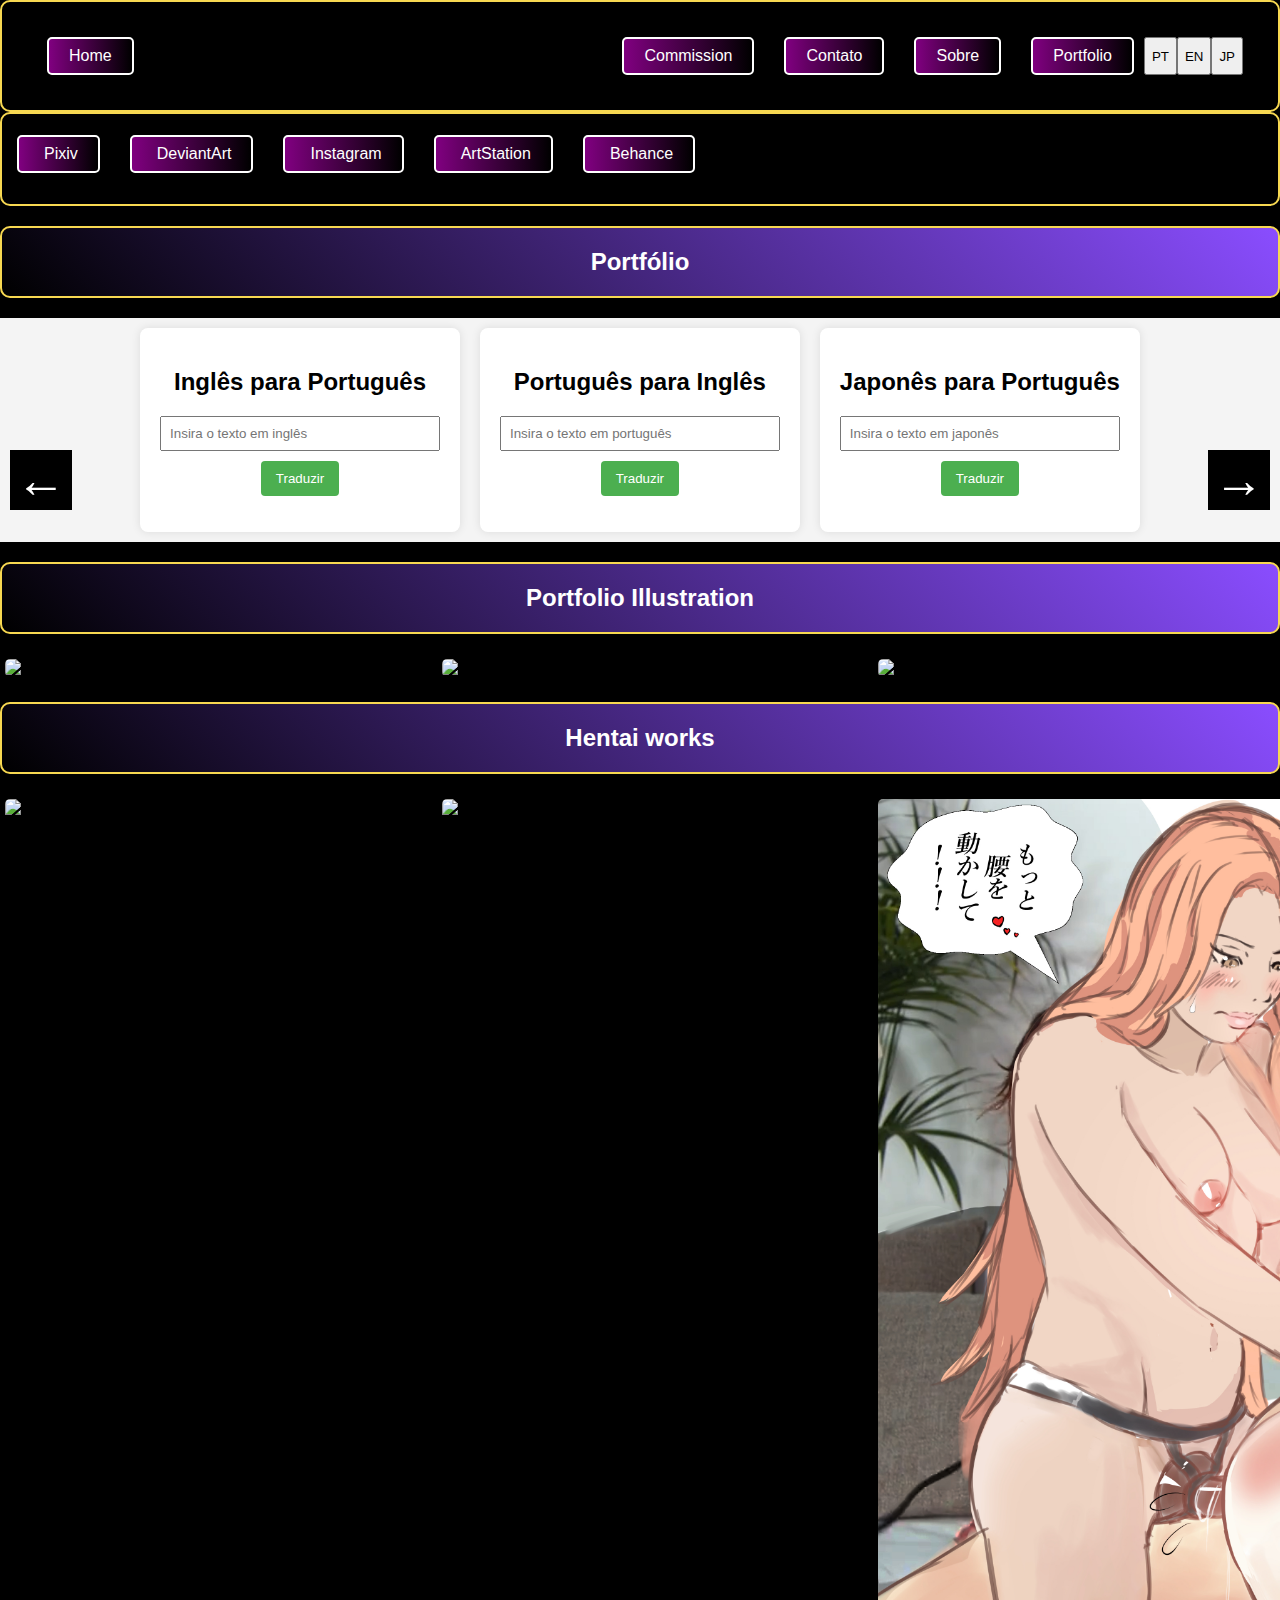
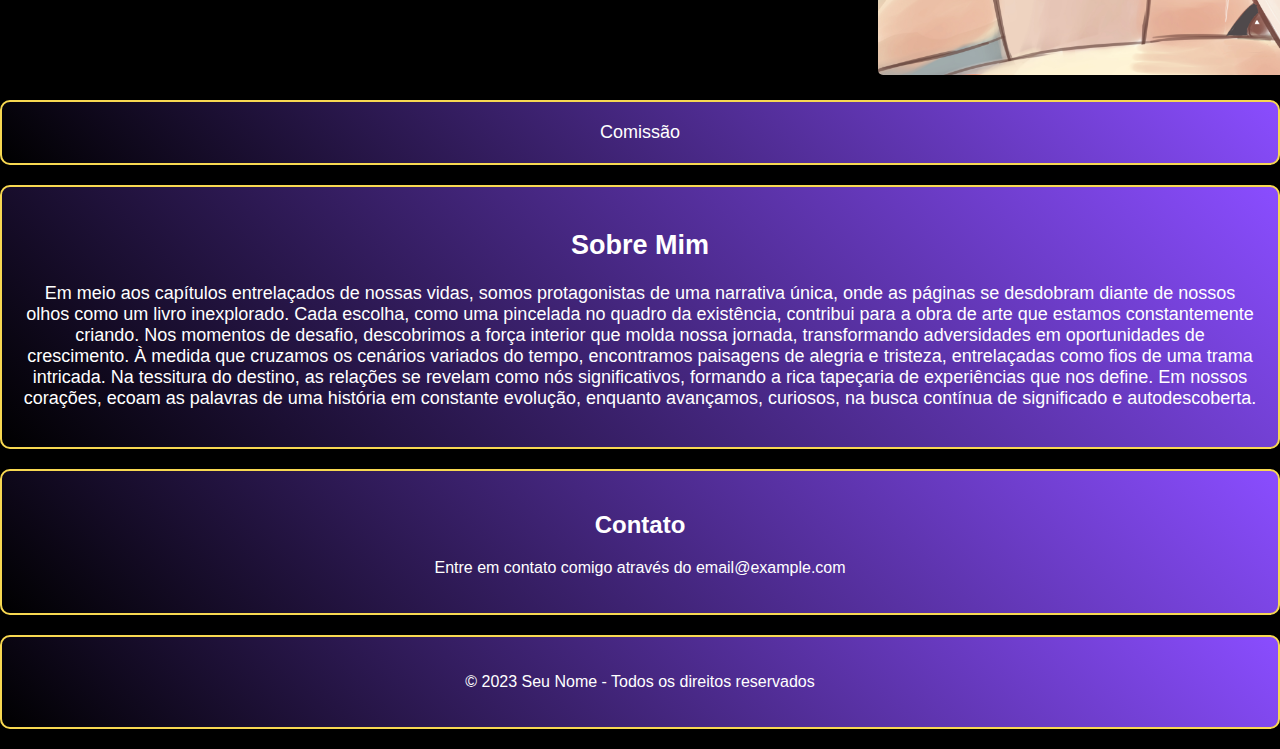
==== index.html @ ebbde237 "Update and rename codigo.html to index.html" ====
<!DOCTYPE html>
<html lang="en">

<head>
    <meta charset="UTF-8">
    <meta name="viewport" content="width=device-width, initial-scale=1.0">
    <link rel="stylesheet" type="text/css"
        href="https://cdnjs.cloudflare.com/ajax/libs/slick-carousel/1.8.1/slick.min.css" />
    <link rel="stylesheet" type="text/css"
        href="https://cdnjs.cloudflare.com/ajax/libs/slick-carousel/1.8.1/slick-theme.min.css" />
    <link rel="stylesheet" href="styles.css">
    <link rel="stylesheet" href="https://cdn.jsdelivr.net/npm/slick-carousel@1.8.1/slick/slick.css" />
    <link rel="stylesheet" href="https://cdn.jsdelivr.net/npm/slick-carousel@1.8.1/slick/slick-theme.css" />
    <link rel="stylesheet" href="https://fonts.googleapis.com/icon?family=Material+Icons" />


    <title>Seu Nome - Portfólio</title>
</head>

<body>

    <header>
        <div class="header-container">
            <div class="menu-toggle" id="mobile-menu">
                ☰
                <!-- Ícone de menu hamburguer -->
            </div>
            <div class="left-menu">
                <a href="#">Home</a>
            </div>
            <div class="right-menu">
                <a href="#commission">Commission</a>
                <a href="#contato">Contato</a>
                <a href="#sobre">Sobre</a>
                <a href="#porfolio">Portfolio</a>
                <button onclick="changeLanguage('pt')">PT</button>
                <button onclick="changeLanguage('en')">EN</button>
                <button onclick="changeLanguage('ja')">JP</button>
            </div>
        </div>

    </header>
    <!-- Adicione este código onde deseja que os botões de rede social apareçam, abaixo do header -->
    <!-- No seu arquivo HTML -->
    <!-- ... (outros elementos HTML) -->

    <!-- Novo Header para Redes Sociais com FontAwesome -->
    <header class="social-header">
        <ul class="social-icons">
            <li><a href="link_do_pixiv" target="_blank"><i class="fab fa-pixiv fa-sm"></i> Pixiv</a></li>
            <li><a href="link_do_deviantart" target="_blank"><i class="fab fa-deviantart fa-sm"></i> DeviantArt</a></li>
            <li><a href="link_do_instagram" target="_blank"><i class="fab fa-instagram fa-sm"></i> Instagram</a></li>
            <li><a href="link_do_artstation" target="_blank"><i class="fab fa-artstation fa-sm"></i> ArtStation</a></li>
            <li><a href="link_do_behance" target="_blank"><i class="fab fa-behance fa-sm"></i> Behance</a></li>
            <!-- Adicione mais redes sociais conforme necessário -->
        </ul>
    </header>
    <section>
        <h2 id="portfolio" class="portfolio">Translator</h2>
        <div class="transla">
            <div class="translator-container">
                <h2>Inglês para Português</h2>
                <input type="text" class="input-text" id="input-en-pt" placeholder="Insira o texto em inglês">
                <button class="translate-button" id="translate-en-pt" data-source-lang="en" data-target-lang="pt">Traduzir</button>
                <p id="output-en-pt"></p>
            </div>
        
            <div class="translator-container">
                <h2>Português para Inglês</h2>
                <input type="text" class="input-text" id="input-pt-en" placeholder="Insira o texto em português">
                <button class="translate-button" id="translate-pt-en" data-source-lang="pt" data-target-lang="en">Traduzir</button>
                <p id="output-pt-en"></p>
            </div>
        
            <div class="translator-container">
                <h2>Japonês para Português</h2>
                <input type="text" class="input-text" id="input-ja-pt" placeholder="Insira o texto em japonês">
                <button class="translate-button" id="translate-ja-pt" data-source-lang="ja" data-target-lang="pt">Traduzir</button>
                <p id="output-ja-pt"></p>
            </div>
        </div>
    </section>

    <section>
        <h2 id="portfolio" class="portfolio">Portfolio Illustration</h2>
        <!-- Aqui estão as suas imagens do portfólio -->
        <div class="image-container">
            <img src="imgs/hoshino aie.jpg" alt="Imagem 1">
            <img src="imgs/Mirko.jpg" alt="Imagem 2">
            <img src="imgs/Kugisaki Nobara chrismas.jpg" alt="Imagem 3">
            <img src="imgs/lady nagant cristmas.jpg" alt="Imagem 4">
            <img src="imgs/mei mei.jpg" alt="Imagem 5">
            <img src="imgs/frieren12.jpg" alt="Imagem 6">
            <img src="imgs/Nobara1.jpg" alt="Imagem 6">
            <!-- Adicione mais imagens conforme necessário -->
        </div>
        <button id="prevBtn">←</button> <!-- Botão para a imagem anterior -->
        <button id="nextBtn">→</button> <!-- Botão para a próxima imagem -->

    </section>

    <section>
        <h2 id="portfolio" class="portfolio">Hentai works</h2>
        <!-- Aqui estão as suas imagens do portfólio -->
        <div class="image-container">
            <img src="imgs/beidou x ninguang.jpg" alt="Imagem 1">
            <img src="imgs/kafka x himeko.jpg" alt="Imagem 2">
            <img src="imgs/Three some yuri.jpg" alt="Imagem 3">
            <img src="imgs/toma+18.jpg" alt="Imagem 4">

            <!-- Adicione mais imagens conforme necessário -->
        </div>
        <button id="prevBtn">←</button> <!-- Botão para a imagem anterior -->
        <button id="nextBtn">→</button> <!-- Botão para a próxima imagem -->

    </section>

    <section id="commission" class="commission">
        <h2>Commission</h2>
        <p>Lorem ipsum dolor sit amet, consectetur adipiscing elit. Sed do eiusmod tempor incididunt ut labore et dolore
            magna aliqua. Ut enim ad minim veniam, quis nostrud exercitation ullamco laboris nisi ut aliquip ex ea
            commodo consequat. Duis aute irure dolor in reprehenderit in voluptate velit esse cillum dolore eu fugiat
            nulla pariatur. Excepteur sint occaecat cupidatat non proident, sunt in culpa qui officia deserunt mollit
            anim id est laborum.</p>
    </section>
    <section id="sobre">
        <h2>Sobre Mim</h2>
        <p>Em meio aos capítulos entrelaçados de nossas vidas, somos protagonistas de uma narrativa única, onde as
            páginas se desdobram diante de nossos olhos como um livro inexplorado. Cada escolha, como uma pincelada no
            quadro da existência, contribui para a obra de arte que estamos constantemente criando. Nos momentos de
            desafio, descobrimos a força interior que molda nossa jornada, transformando adversidades em oportunidades
            de crescimento. À medida que cruzamos os cenários variados do tempo, encontramos paisagens de alegria e
            tristeza, entrelaçadas como fios de uma trama intricada. Na tessitura do destino, as relações se revelam
            como nós significativos, formando a rica tapeçaria de experiências que nos define. Em nossos corações, ecoam
            as palavras de uma história em constante evolução, enquanto avançamos, curiosos, na busca contínua de
            significado e autodescoberta.</p>
    </section>

    <section id="contato">
        <h2>Contato</h2>
        <p>Entre em contato comigo através do email@example.com</p>
    </section>

    <footer>
        <p>&copy; 2023 Seu Nome - Todos os direitos reservados</p>
    </footer>

    <script type="text/javascript" src="https://code.jquery.com/jquery-3.6.4.min.js"></script>
    <script type="text/javascript"
        src="https://cdnjs.cloudflare.com/ajax/libs/slick-carousel/1.8.1/slick.min.js"></script>
    <script src="https://code.jquery.com/jquery-3.6.4.min.js"></script>
    <script src="https://cdn.jsdelivr.net/npm/slick-carousel@1.8.1/slick/slick.min.js"></script>
    <script src="https://kit.fontawesome.com/suacodigodeincorporacao.js" crossorigin="anonymous"></script>
    <script src="language.js"></script>
    <script src="scripts.js"></script>
    <script>
        $(document).ready(function () {
            $('.image-container').slick({
                dots: true, // Adiciona pontos de navegação
                infinite: true, // Navegação infinita
                speed: 500, // Velocidade da transição
                slidesToShow: 3, // Número de slides a serem exibidos
                slidesToScroll: 1 // Número de slides a serem rolados
            });
        });
    </script>

</body>

</html>
---- styles.css ----
body {
    margin: 0;
    padding: 0;
    box-sizing: border-box;
    background-color: #000;
    font-family: 'Arial', sans-serif;
}

header {
    background-color: #000;
    /* Cor dourada para o background do header */
    padding: 5px;
    text-align: center;
    /* Centraliza o texto dentro do header */
    border: 2px solid rgb(247, 216, 81);
    border-radius: 10px;
    border-radius: 10px;
}

header a {
    color: #fff;
    /* Cor preta para os links dentro do header */
    margin: 0 10px;
    /* Adiciona um pequeno espaçamento entre os links */
    padding: 8px 20px;
    /* Adiciona preenchimento aos botões */
    text-decoration: none;
    display: inline-block;
    border-radius: 5px;
    /* Adiciona bordas arredondadas aos botões */
    background: linear-gradient(to right, #800080, #000);
    /* Gradiente metálico de roxo a dourado */
    border: 2px solid #fff;
}

.header-container {
    color: #fff;
    padding: 30px;
    display: flex;
    justify-content: space-between;
    align-items: center;
}


.left-menu a {
    color: #fff;
    text-decoration: none;
    margin-right: 20px;
}

.right-menu a {
    color: #fff;
    text-decoration: none;
    margin-left: 20px;
}

.slider {
    width: 95%;
    margin: 0 auto;
    overflow: hidden;
    /* Garante que a fita de filme não exiba imagens fora dela */
}

/* ... (seu código CSS existente) */


.slick-prev,
.slick-next {
    font-size: 24px;
    color: #fff;
    z-index: 1;
    position: absolute;
    top: 50%;
    transform: translateY(-50%);
    background-color: rgba(0, 0, 0, 0.5);
    padding: 10px;
    cursor: pointer;
}

.slick-prev {
    left: 10px;
}

.slick-next {
    right: 10px;
}

.slick-prev:hover,
.slick-next:hover {
    color: #8a4dff;
}

.commission,
#sobre {
    font-size: 18px;
    /* Altere o valor conforme necessário */
}

#sobre,
#contato,
footer,
.portfolio,
.commission {
    background: linear-gradient(45deg, #000, #8a4dff);
    /* Fundo roxo */
    border: 2px solid rgb(247, 216, 81);
    /* Borda preta */
    color: #fff;
    /* Cor do texto branco */
    text-align: center;
    padding: 20px;
    margin: 20px auto;
    /* Centralizar as seções e o rodapé */
    border-radius: 10px;

}

/* Adicionando estilos para o menu hamburguer */
.menu-toggle {
    font-size: 24px;
    cursor: pointer;
    display: none;
    /* Inicialmente escondido em dispositivos maiores */
}

.left-menu,
.right-menu {
    display: flex;
}

/* ... (seu código CSS existente) */

.transla {
    font-family: 'Arial', sans-serif;
    background-color: #f4f4f4;
    margin: 0;
    display: flex;
    justify-content: center;
    align-items: center;
}

.translator-container {
    max-width: 600px;
    background-color: #fff;
    padding: 20px;
    border-radius: 8px;
    box-shadow: 0 0 10px rgba(0, 0, 0, 0.1);
    text-align: center;
    margin: 10px;
}

.input-text {
    width: 100%;
    padding: 8px;
    margin-bottom: 10px;
    box-sizing: border-box;
}

.translate-button {
    background-color: #4caf50;
    color: white;
    padding: 10px 15px;
    border: none;
    border-radius: 4px;
    cursor: pointer;
}


/* Regras de Mídia para Responsividade */
@media screen and (max-width: 768px) {
    .transla {
        margin: 0;
        display: block;
        justify-content: center;
        align-items: center;
    }
    .translator-container {
        width: 100%; /* Largura total da tela */
        margin: 20px 0; /* Margem superior e inferior para separar os tradutores */
    }

    .image-container img {
        flex: 0 0 100%;
        /* Em dispositivos menores, cada imagem ocupa 100% da largura */
    }
}



@media only screen and (max-width: 768px) {
    .menu-toggle {
        display: block;
        /* Exibido em dispositivos menores */

    }

    .right-menu {
        display: none;
        /* Esconde os menus à direita em dispositivos menores */
        flex-direction: column;
        /* Alinha os itens verticalmente */
        position: fixed;
        /* Alterado para position: fixed */
        top: 60px;
        left: 0;
        width: 100%;
        background-color: #333;
        z-index: 1;
        /* Garante que o menu esteja acima das imagens */
        margin-top: 20px;
    }

    .right-menu a {
        padding: 20px;
        text-align: left;
        color: #fff;
        text-decoration: none;
        width: 100%;
        /* Ocupa toda a largura disponível */
        box-sizing: border-box;
        display: block;
        /* Faz com que os itens apareçam um abaixo do outro */
    }

    .slider {
        position: relative;
        /* Ajusta a posição do slider para permitir sobreposição */
        z-index: 0;
        /* Define a camada das imagens */
    }

    /* Restante do código permanece o mesmo */
}

/* ... (seu código CSS existente) */

.portfolio {
    padding: 20px;
    background-color: #f0f0f0;
    text-align: center;
    border-radius: 10px;
    position: relative;
}

.image-container {
    display: flex;
    overflow: hidden;
    position: relative;
}

.image-container img {
    flex: 0 0 33.33%;
    max-width: 100%;
    border-radius: 10px;
    padding: 5px;
}

#prevBtn,
#nextBtn {
    position: absolute;
    top: 50%;
    font-size: 50px;
    font-style: italic;
    /* Ajuste o tamanho conforme necessário */
    color: #fff;
    /* Cor do texto nos botões de navegação */
    border: none;
    background-color: black;
    cursor: pointer;
}

#prevBtn {
    left: 10px;
}

#nextBtn {
    right: 10px;
}

.social-buttons {
    display: flex;
    justify-content: center;
    margin-top: 20px;
    /* Adapte a margem conforme necessário */
}

.social-buttons a {
    margin: 0 10px;
    /* Espaçamento entre os botões */
}

.social-buttons img {
    width: 40px;
    /* Ajuste o tamanho dos ícones conforme necessário */
    height: 40px;
    border-radius: 50%;
    /* Borda circular para os ícones */
}

/* ... (outros estilos gerais) */
/* ... (outros estilos gerais) */
/* ... (outros estilos gerais) */
/* No seu arquivo CSS social.css */
/* No seu arquivo CSS social.css */
.social-icons {
    /* Seu estilo para a lista de ícones sociais */
    list-style-type: none;
    padding: 0;
    display: flex;
    /* Faz com que os ícones fiquem um ao lado do outro */
    flex-wrap: wrap;
    /* Permite que os ícones quebrem para a próxima linha em dispositivos menores */
}

.social-icons li {
    margin-right: 10px;
    /* Adiciona algum espaçamento entre os ícones */
    margin-bottom: 10px;
    /* Adiciona espaço abaixo dos ícones para dispositivos menores */
}

.social-icons a {
    color: #fff;
    /* Cor do texto para os ícones */
    text-decoration: none;
    display: flex;
    /* Alinha ícone e texto na vertical em dispositivos menores */
    align-items: center;
    /* Alinha ícone e texto na vertical em dispositivos menores */
}

.social-icons i {
    margin-right: 5px;
    /* Adiciona algum espaçamento entre o ícone e o texto */
}

/* Regras de Mídia para Responsividade */
@media screen and (max-width: 768px) {
    .fa-sm {
        font-size: 0.8em;
        /* Tamanho menor para ícones em dispositivos menores */
    }
}


/* Adicione mais estilos conforme necessário */


/* Adicione mais estilos conforme necessário */
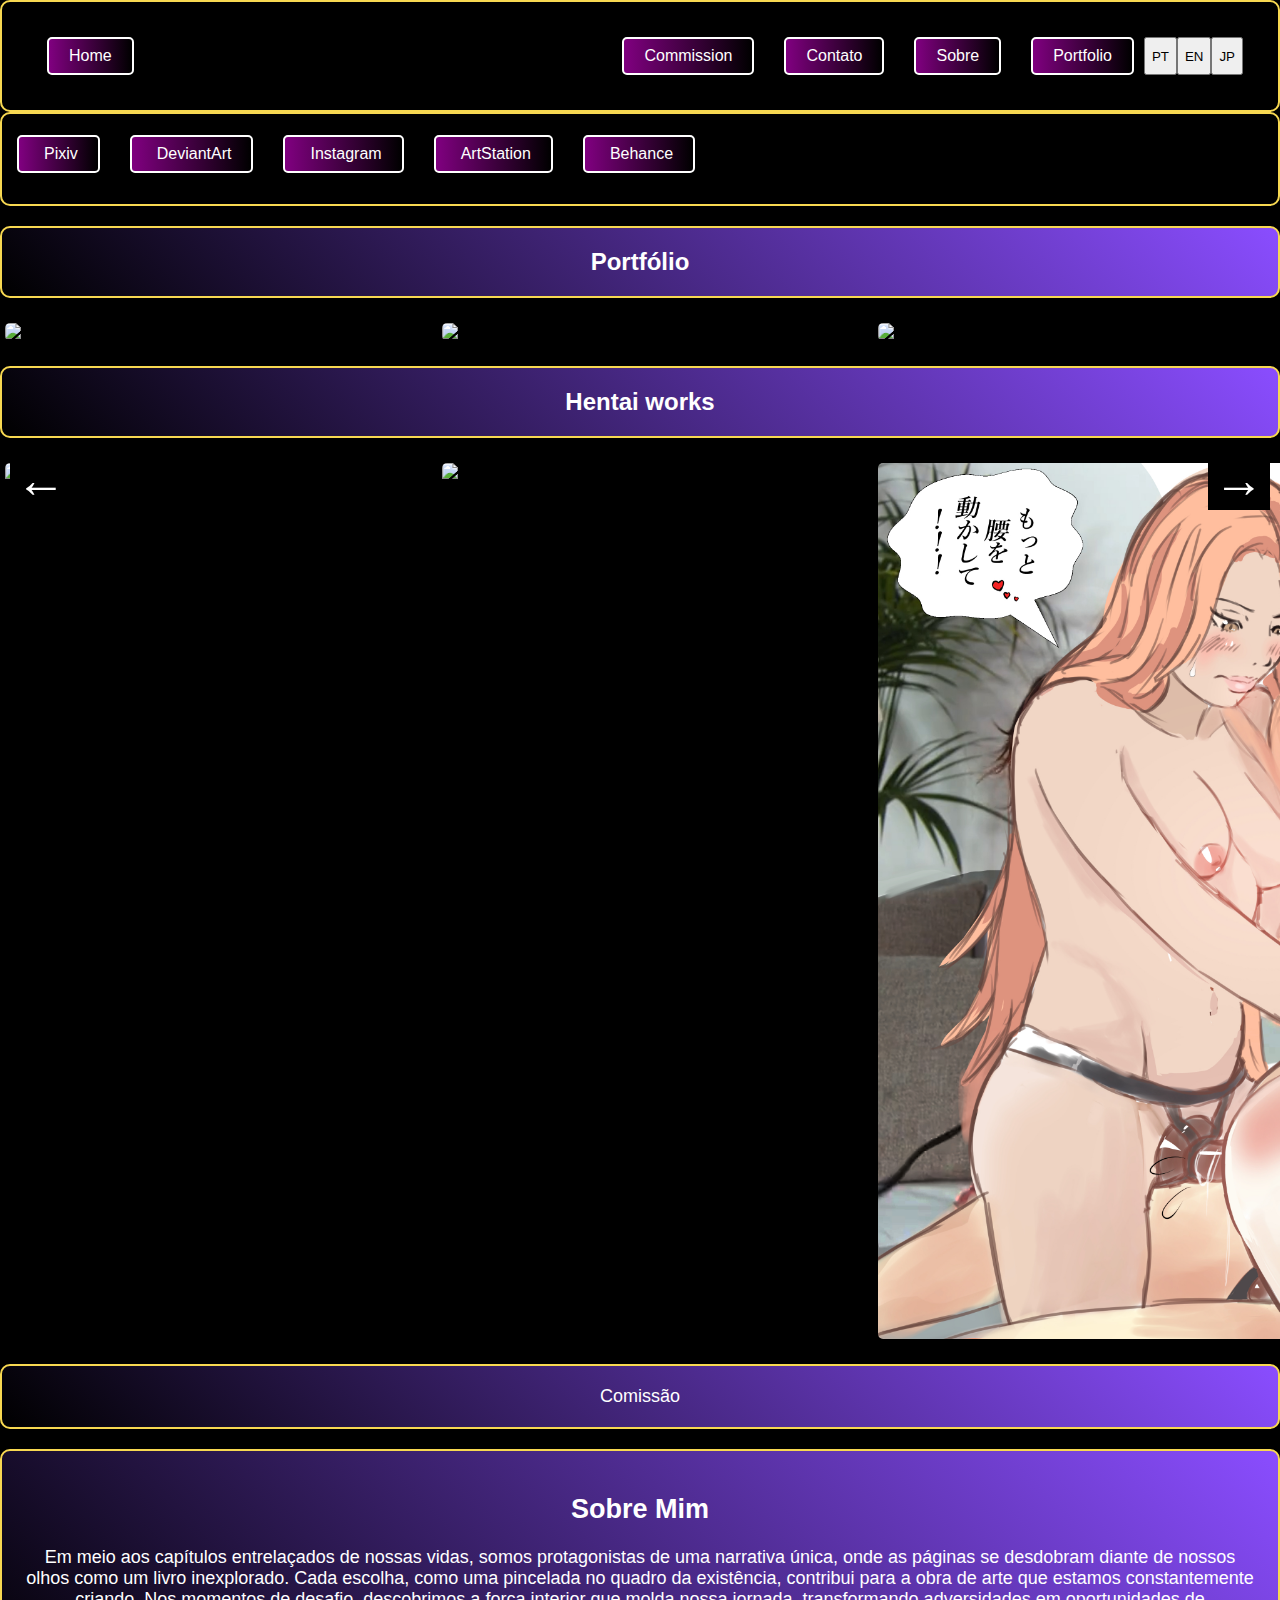
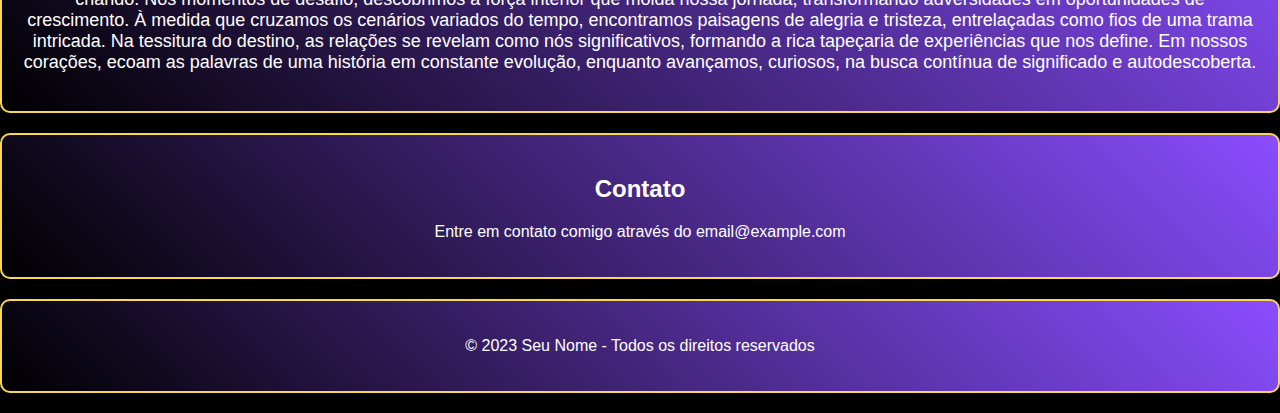
==== commit 46d4e0ac: "Update index.html" ====
--- a/index.html
+++ b/index.html
@@ -47,39 +47,14 @@
     <!-- Novo Header para Redes Sociais com FontAwesome -->
     <header class="social-header">
         <ul class="social-icons">
-            <li><a href="link_do_pixiv" target="_blank"><i class="fab fa-pixiv fa-sm"></i> Pixiv</a></li>
-            <li><a href="link_do_deviantart" target="_blank"><i class="fab fa-deviantart fa-sm"></i> DeviantArt</a></li>
+            <li><a href="https://www.pixiv.net/en/users/29584938" target="_blank"><i class="fab fa-pixiv fa-sm"></i> Pixiv</a></li>
+            <li><a href="https://www.deviantart.com/yokage14" target="_blank"><i class="fab fa-deviantart fa-sm"></i> DeviantArt</a></li>
             <li><a href="link_do_instagram" target="_blank"><i class="fab fa-instagram fa-sm"></i> Instagram</a></li>
             <li><a href="link_do_artstation" target="_blank"><i class="fab fa-artstation fa-sm"></i> ArtStation</a></li>
             <li><a href="link_do_behance" target="_blank"><i class="fab fa-behance fa-sm"></i> Behance</a></li>
             <!-- Adicione mais redes sociais conforme necessário -->
         </ul>
     </header>
-    <section>
-        <h2 id="portfolio" class="portfolio">Translator</h2>
-        <div class="transla">
-            <div class="translator-container">
-                <h2>Inglês para Português</h2>
-                <input type="text" class="input-text" id="input-en-pt" placeholder="Insira o texto em inglês">
-                <button class="translate-button" id="translate-en-pt" data-source-lang="en" data-target-lang="pt">Traduzir</button>
-                <p id="output-en-pt"></p>
-            </div>
-        
-            <div class="translator-container">
-                <h2>Português para Inglês</h2>
-                <input type="text" class="input-text" id="input-pt-en" placeholder="Insira o texto em português">
-                <button class="translate-button" id="translate-pt-en" data-source-lang="pt" data-target-lang="en">Traduzir</button>
-                <p id="output-pt-en"></p>
-            </div>
-        
-            <div class="translator-container">
-                <h2>Japonês para Português</h2>
-                <input type="text" class="input-text" id="input-ja-pt" placeholder="Insira o texto em japonês">
-                <button class="translate-button" id="translate-ja-pt" data-source-lang="ja" data-target-lang="pt">Traduzir</button>
-                <p id="output-ja-pt"></p>
-            </div>
-        </div>
-    </section>
 
     <section>
         <h2 id="portfolio" class="portfolio">Portfolio Illustration</h2>
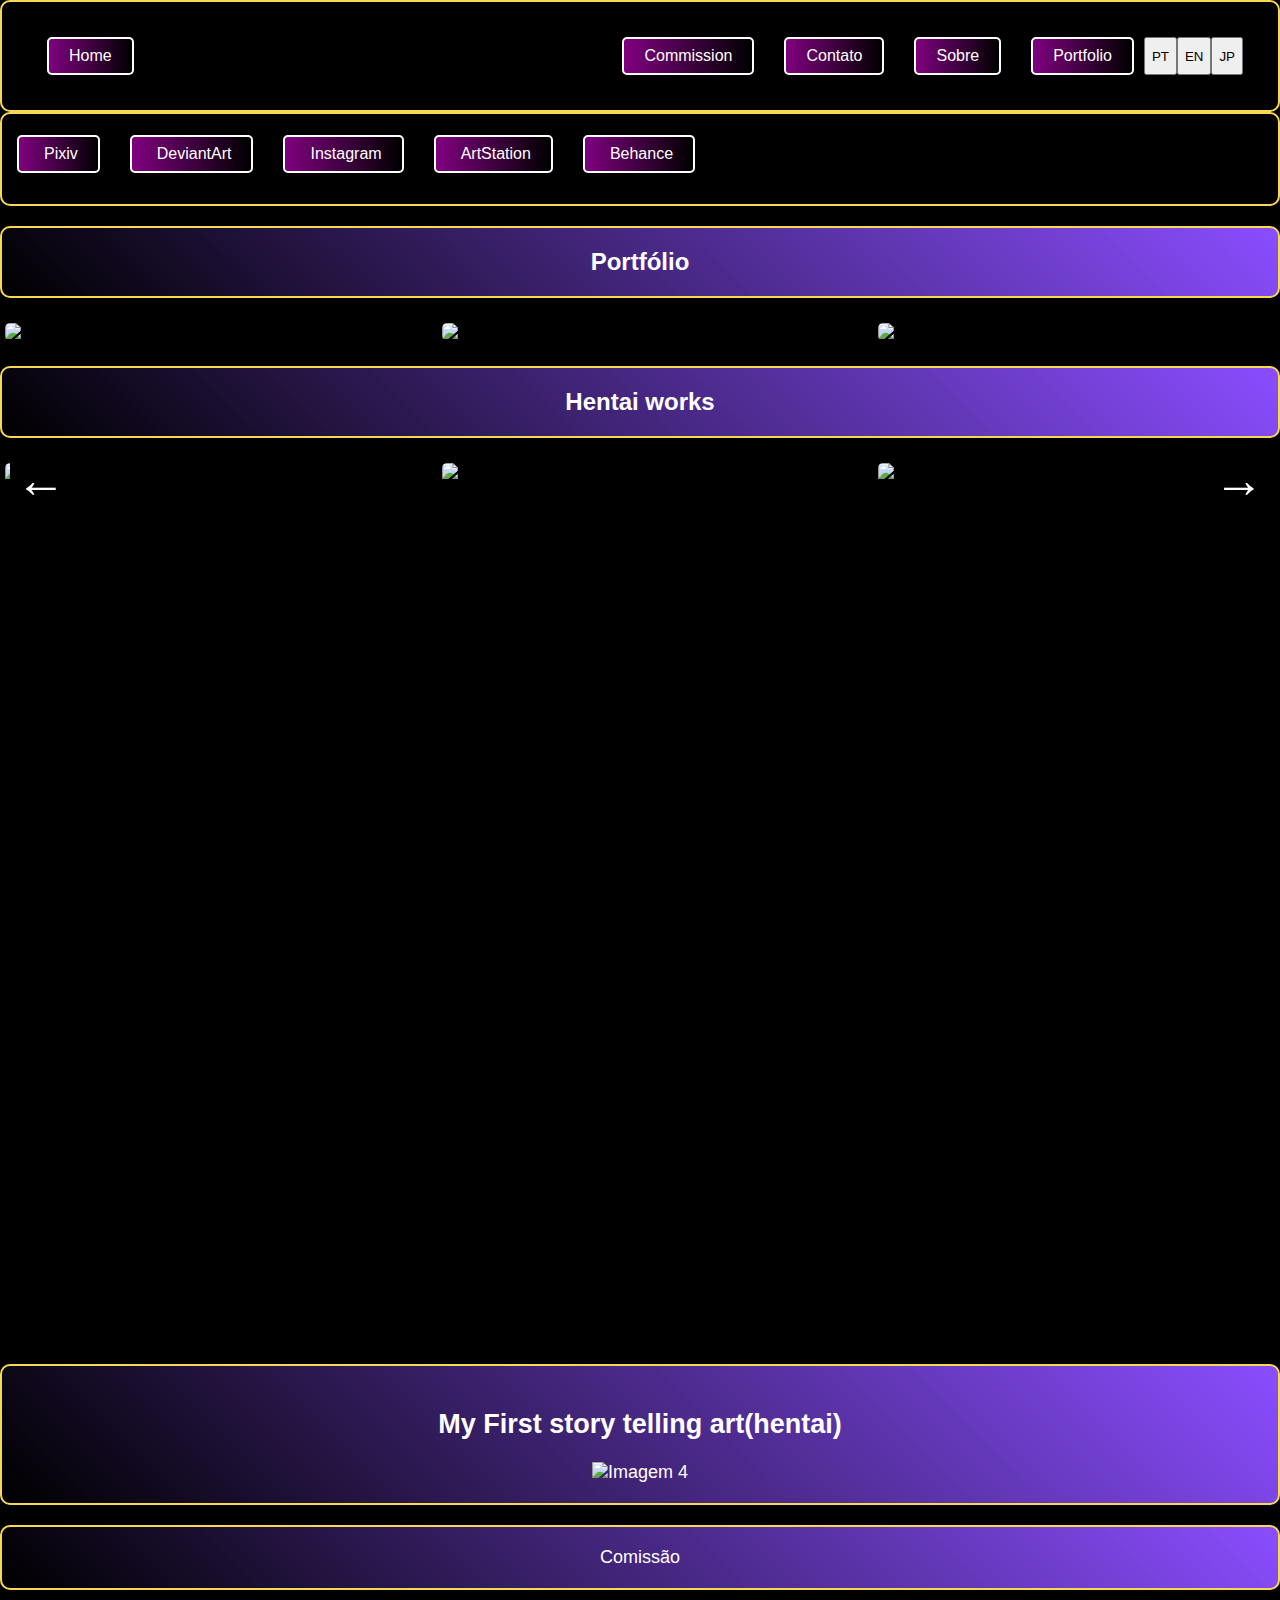
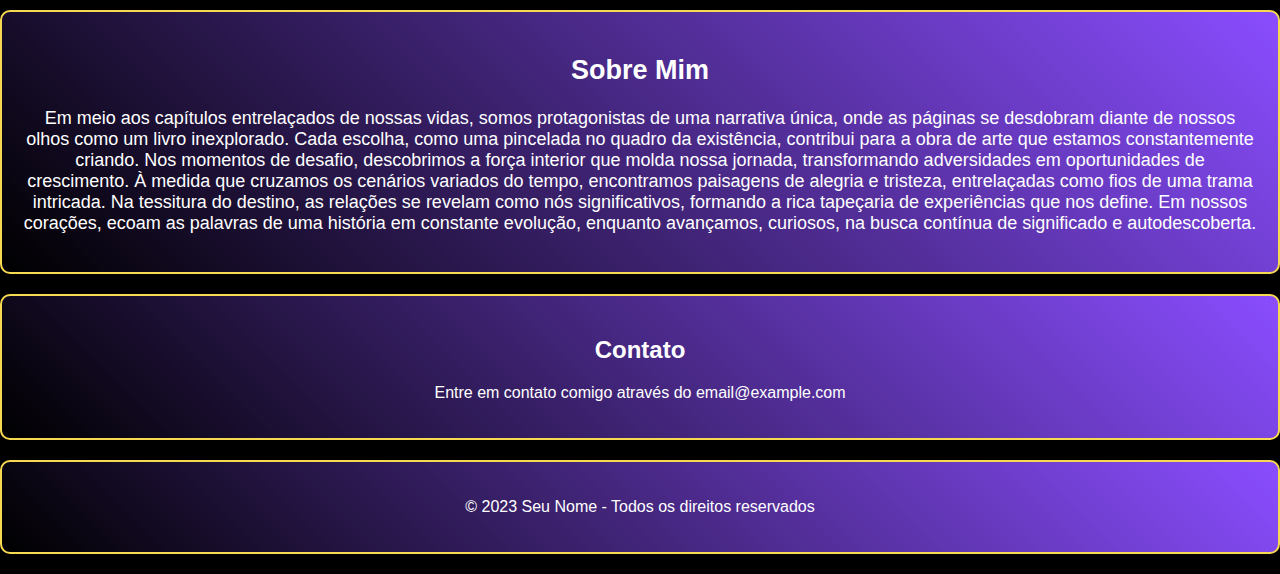
==== commit 56e4f33e: "Update index.html" ====
--- a/index.html
+++ b/index.html
@@ -47,26 +47,56 @@
     <!-- Novo Header para Redes Sociais com FontAwesome -->
     <header class="social-header">
         <ul class="social-icons">
-            <li><a href="https://www.pixiv.net/en/users/29584938" target="_blank"><i class="fab fa-pixiv fa-sm"></i> Pixiv</a></li>
-            <li><a href="https://www.deviantart.com/yokage14" target="_blank"><i class="fab fa-deviantart fa-sm"></i> DeviantArt</a></li>
+            <li><a href="link_do_pixiv" target="_blank"><i class="fab fa-pixiv fa-sm"></i> Pixiv</a></li>
+            <li><a href="link_do_deviantart" target="_blank"><i class="fab fa-deviantart fa-sm"></i> DeviantArt</a></li>
             <li><a href="link_do_instagram" target="_blank"><i class="fab fa-instagram fa-sm"></i> Instagram</a></li>
             <li><a href="link_do_artstation" target="_blank"><i class="fab fa-artstation fa-sm"></i> ArtStation</a></li>
             <li><a href="link_do_behance" target="_blank"><i class="fab fa-behance fa-sm"></i> Behance</a></li>
             <!-- Adicione mais redes sociais conforme necessário -->
         </ul>
     </header>
-
+     <!-- Adicione mais redes sociais conforme necessário 
+    <section>
+        <h2 id="portfolio" class="portfolio">Translator</h2>
+        <div class="transla">
+            <div class="translator-container">
+                <h2>Inglês para Português</h2>
+                <input type="text" class="input-text" id="input-en-pt" placeholder="Insira o texto em inglês">
+                <button class="translate-button" id="translate-en-pt" data-source-lang="en" data-target-lang="pt">Traduzir</button>
+                <p id="output-en-pt"></p>
+            </div>
+        
+            <div class="translator-container">
+                <h2>Português para Inglês</h2>
+                <input type="text" class="input-text" id="input-pt-en" placeholder="Insira o texto em português">
+                <button class="translate-button" id="translate-pt-en" data-source-lang="pt" data-target-lang="en">Traduzir</button>
+                <p id="output-pt-en"></p>
+            </div>
+        
+            <div class="translator-container">
+                <h2>Japonês para Português</h2>
+                <input type="text" class="input-text" id="input-ja-pt" placeholder="Insira o texto em japonês">
+                <button class="translate-button" id="translate-ja-pt" data-source-lang="ja" data-target-lang="pt">Traduzir</button>
+                <p id="output-ja-pt"></p>
+            </div>
+        </div>
+    </section>
+-->
     <section>
         <h2 id="portfolio" class="portfolio">Portfolio Illustration</h2>
         <!-- Aqui estão as suas imagens do portfólio -->
         <div class="image-container">
+            
+            <img src="imgs/kafka2.jpg" alt="Imagem 2">
+            <img src="imgs/fern.jpg" alt="Imagem 3">
+            <img src="imgs/delta1.jpg" alt="Imagem 1">
             <img src="imgs/hoshino aie.jpg" alt="Imagem 1">
-            <img src="imgs/Mirko.jpg" alt="Imagem 2">
-            <img src="imgs/Kugisaki Nobara chrismas.jpg" alt="Imagem 3">
-            <img src="imgs/lady nagant cristmas.jpg" alt="Imagem 4">
+            <img src="imgs/Shenhe2.jpg" alt="Imagem 1">
             <img src="imgs/mei mei.jpg" alt="Imagem 5">
+            <img src="imgs/seele.jpg" alt="Imagem 3">
             <img src="imgs/frieren12.jpg" alt="Imagem 6">
             <img src="imgs/Nobara1.jpg" alt="Imagem 6">
+            <img src="imgs/Kugisaki Nobara chrismas.jpg" alt="Imagem 3">
             <!-- Adicione mais imagens conforme necessário -->
         </div>
         <button id="prevBtn">←</button> <!-- Botão para a imagem anterior -->
@@ -78,6 +108,13 @@
         <h2 id="portfolio" class="portfolio">Hentai works</h2>
         <!-- Aqui estão as suas imagens do portfólio -->
         <div class="image-container">
+            <img src="imgs/himekaf threesome.jpg" alt="Imagem 1">
+            <img src="imgs/yanquing.jpg" alt="Imagem 2">
+            <img src="imgs/maomao.jpg" alt="Imagem 3">
+            <img src="imgs/MAOMAO2.jpg" alt="Imagem 1">
+            <img src="imgs/maomao2[.jpg" alt="Imagem 2">
+            <img src="imgs/hancoick.jpg" alt="Imagem 3">
+            <img src="imgs/toma+18.jpg" alt="Imagem 4">
             <img src="imgs/beidou x ninguang.jpg" alt="Imagem 1">
             <img src="imgs/kafka x himeko.jpg" alt="Imagem 2">
             <img src="imgs/Three some yuri.jpg" alt="Imagem 3">
@@ -89,7 +126,10 @@
         <button id="nextBtn">→</button> <!-- Botão para a próxima imagem -->
 
     </section>
-
+    <section id="Story" class="commission">
+        <h2>My First story telling art(hentai)</h2>
+        <img src="imgs/maomao mini manga1.jpg" alt="Imagem 4">
+    </section>
     <section id="commission" class="commission">
         <h2>Commission</h2>
         <p>Lorem ipsum dolor sit amet, consectetur adipiscing elit. Sed do eiusmod tempor incididunt ut labore et dolore
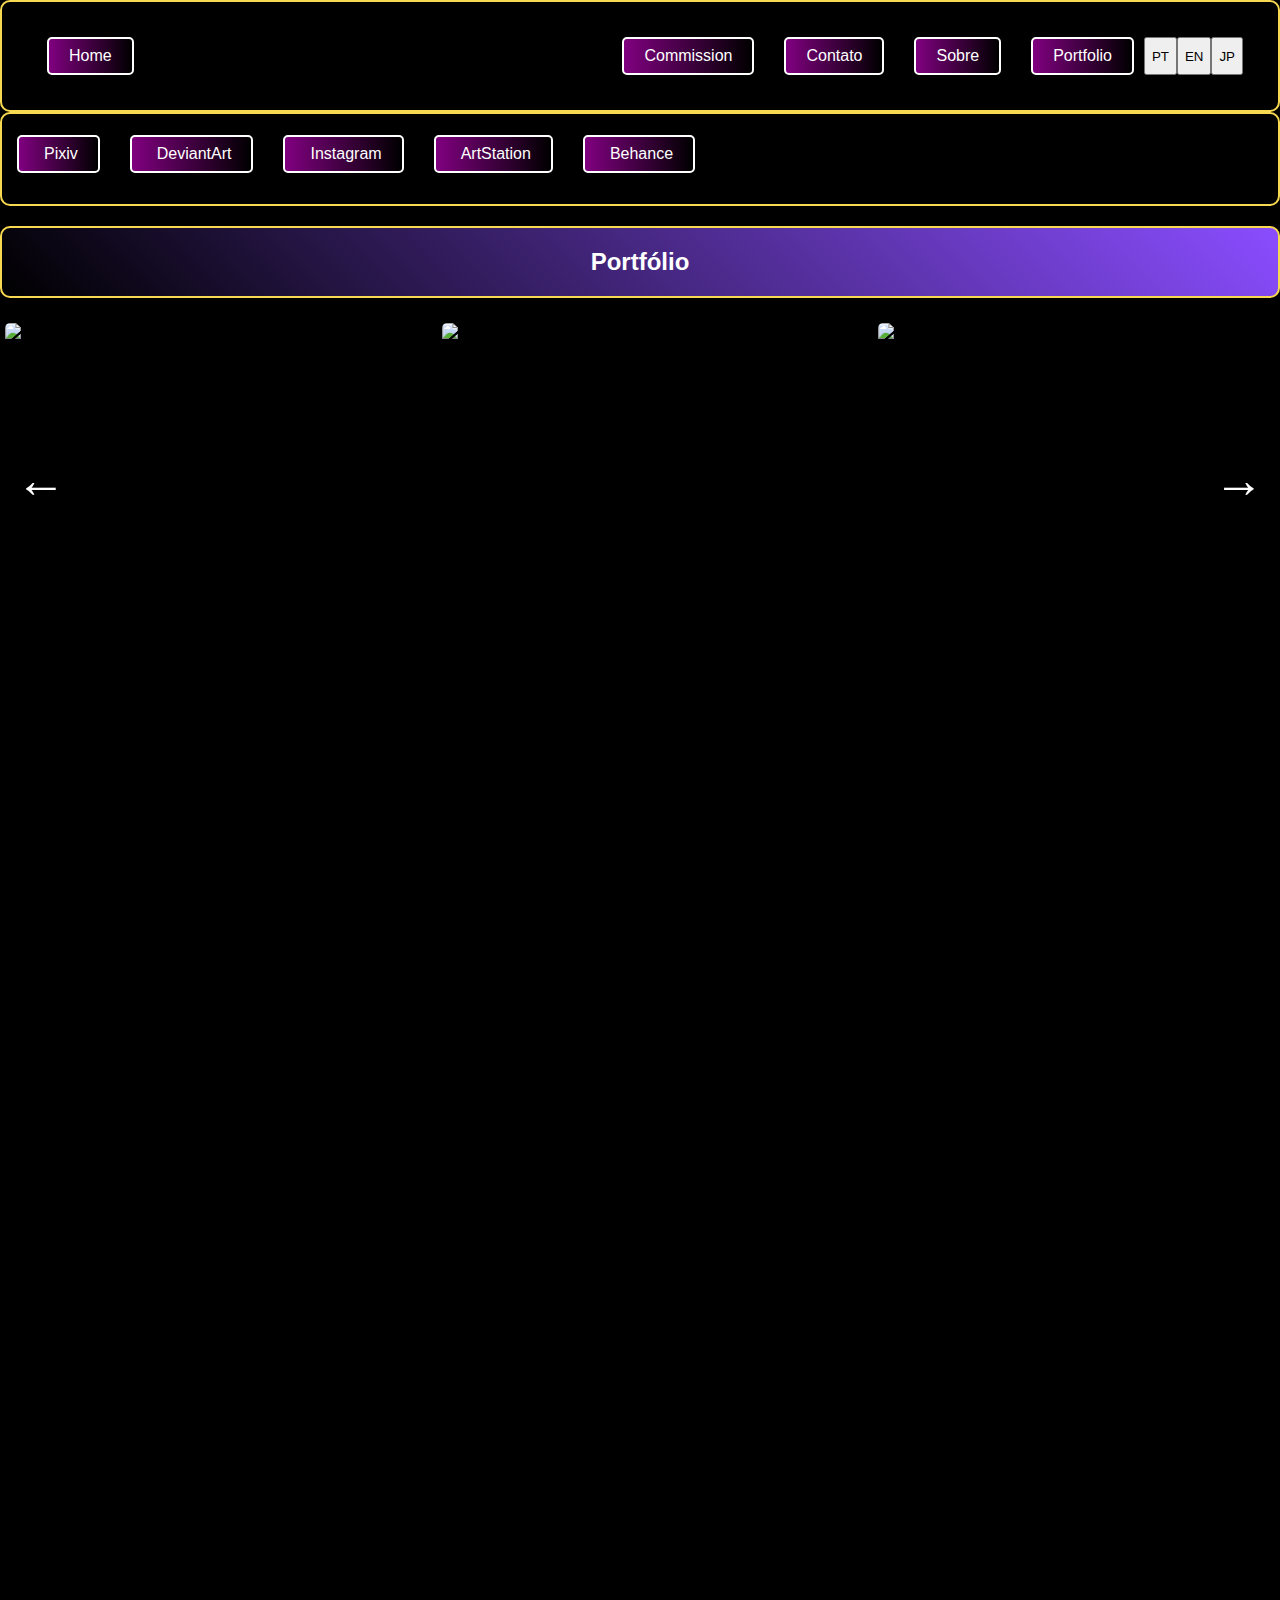
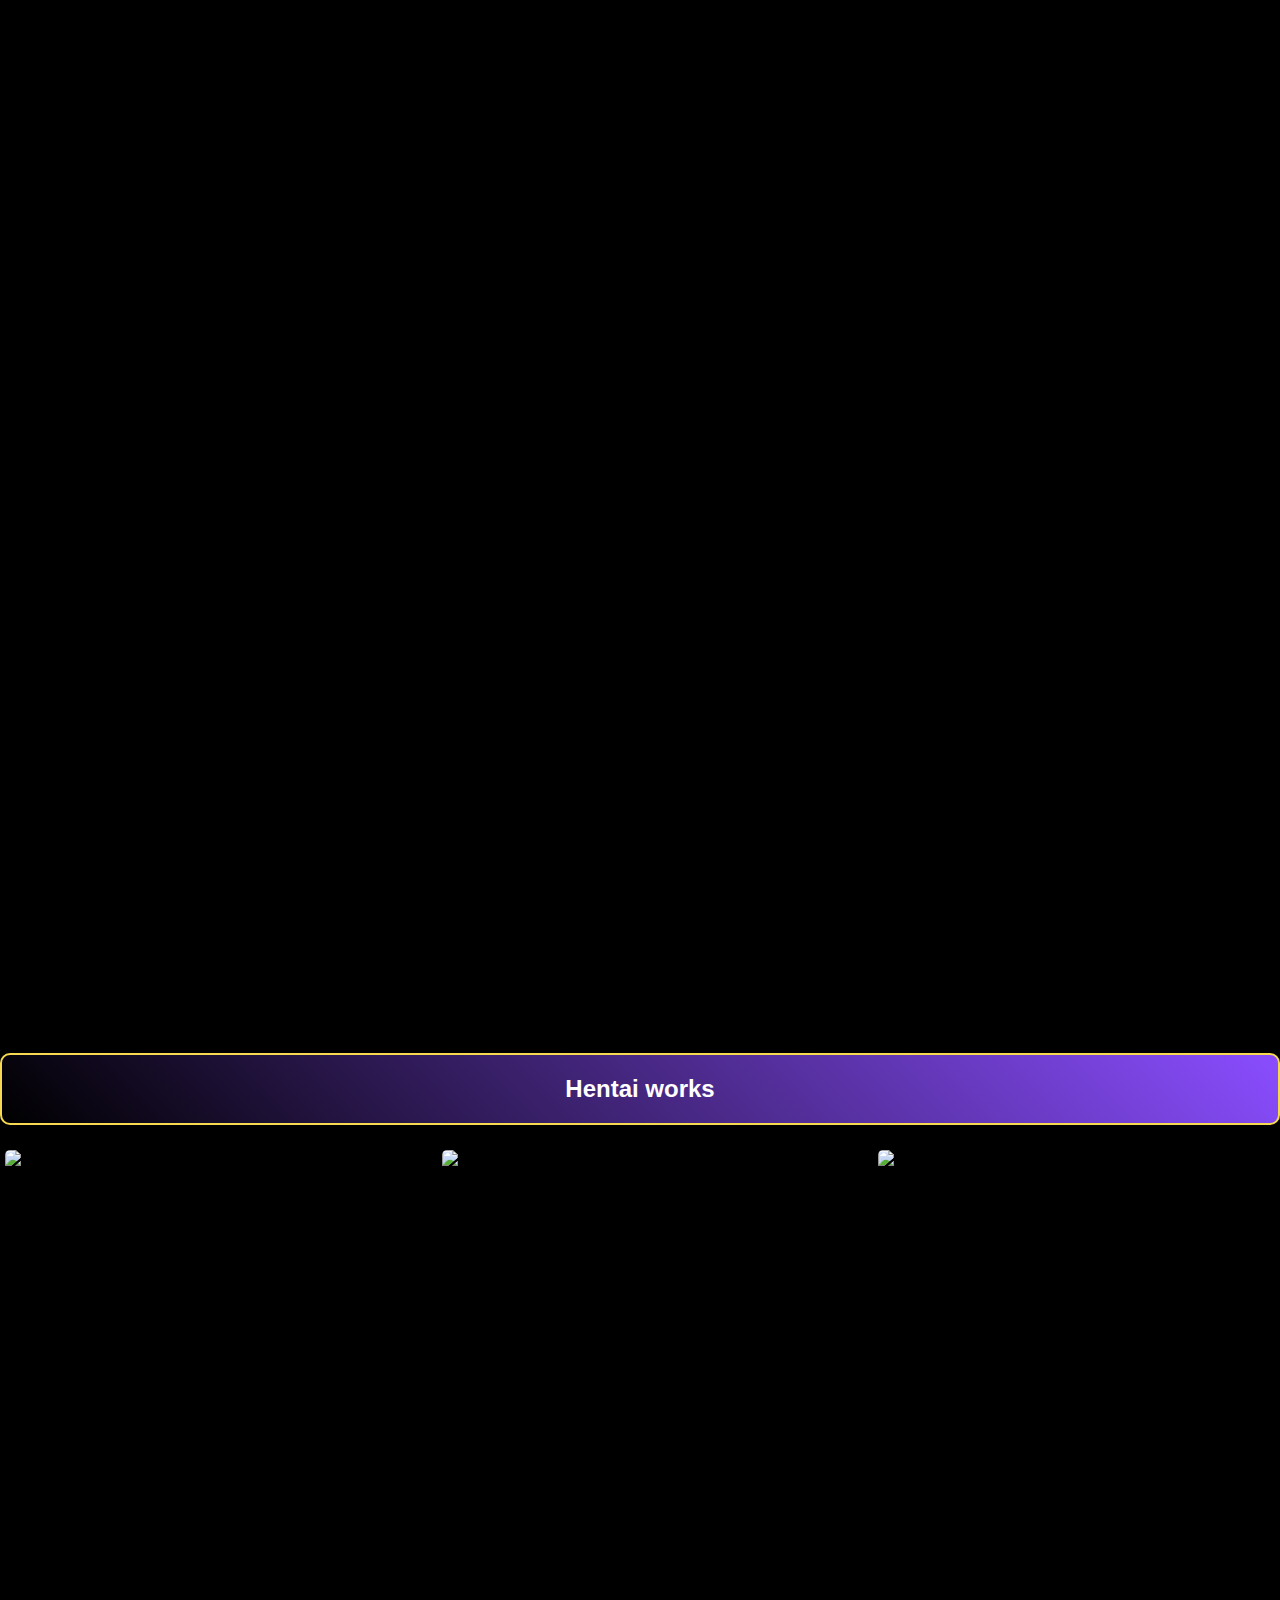
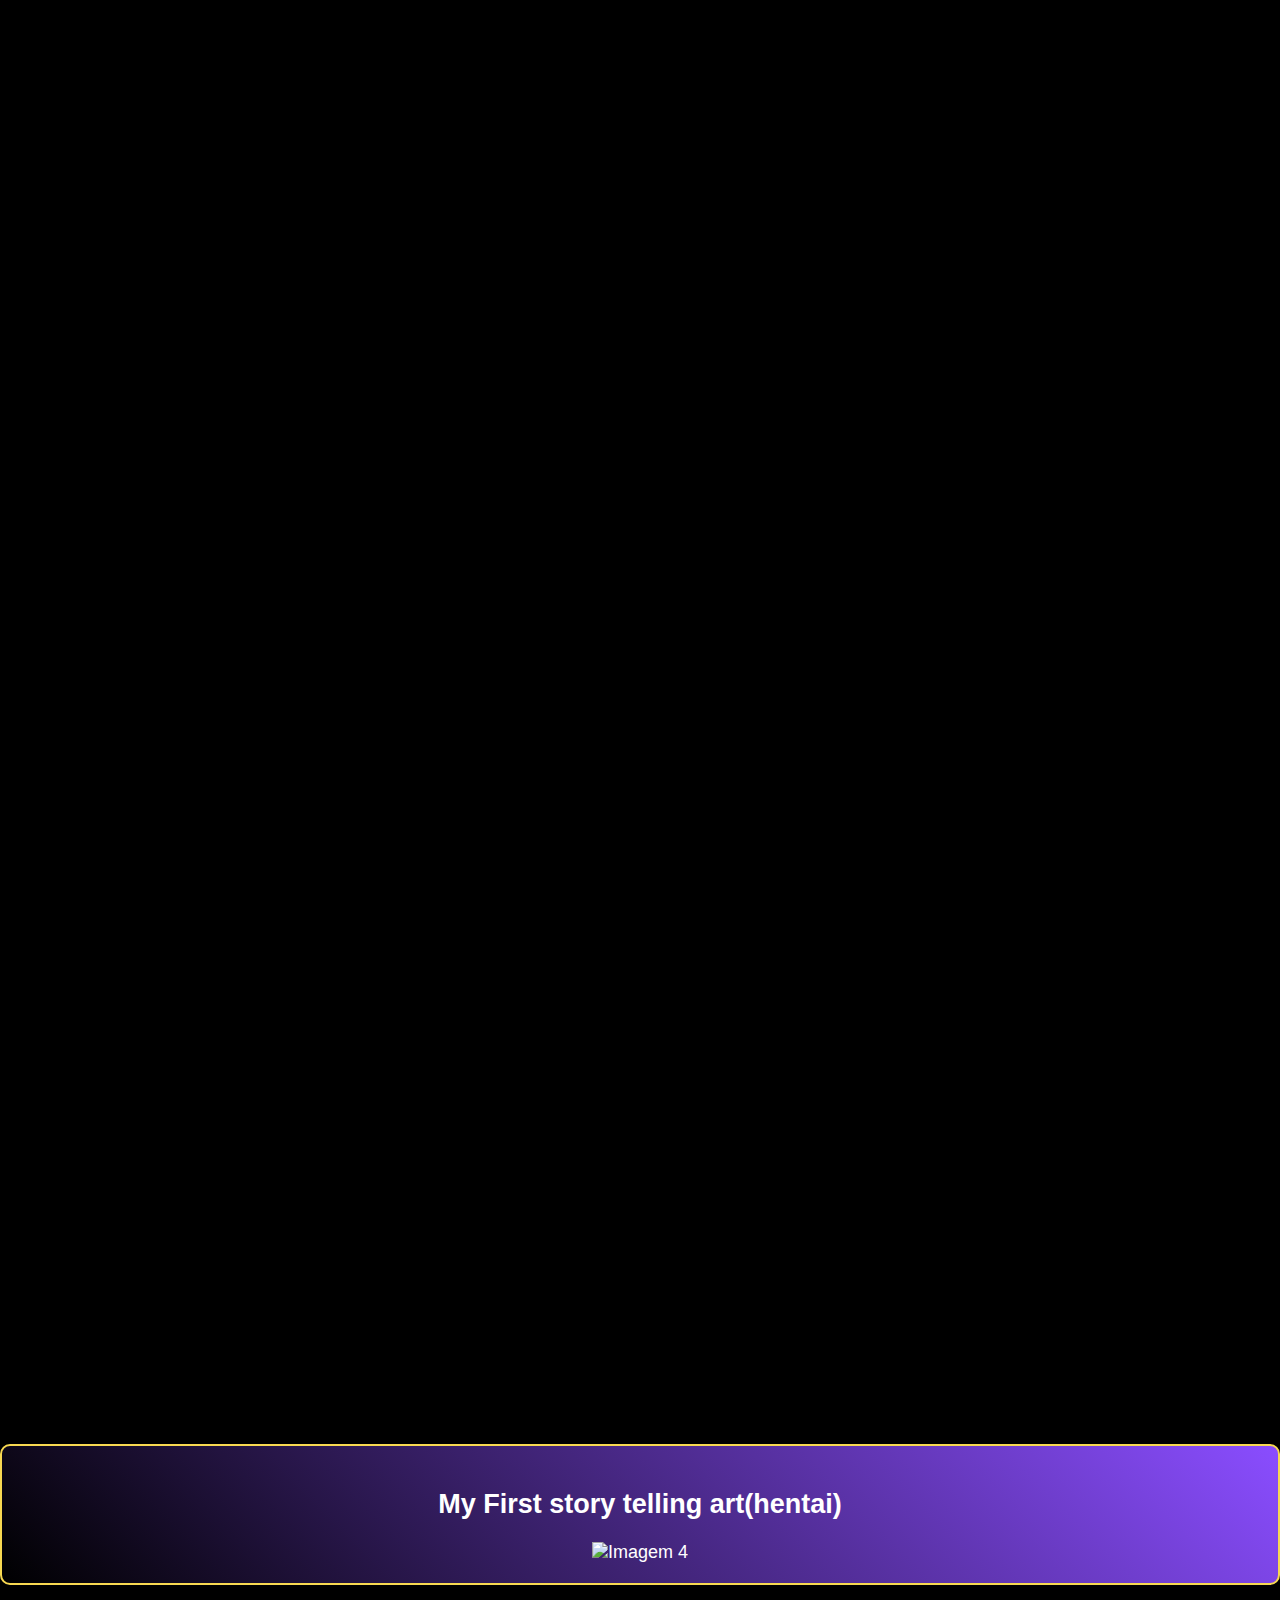
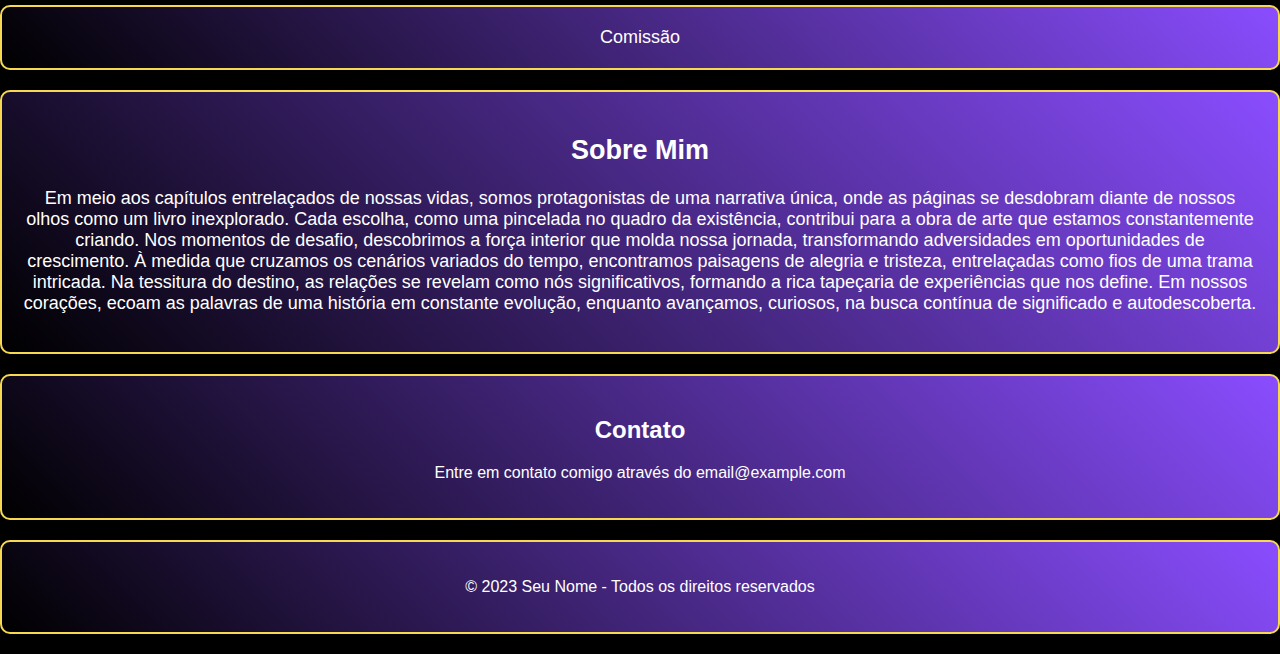
==== commit 48e8f497: "Update index.html" ====
--- a/index.html
+++ b/index.html
@@ -94,6 +94,7 @@
             <img src="imgs/Shenhe2.jpg" alt="Imagem 1">
             <img src="imgs/mei mei.jpg" alt="Imagem 5">
             <img src="imgs/seele.jpg" alt="Imagem 3">
+            <img src="imgs/raiden shogun.jpg" alt="Imagem 3">
             <img src="imgs/frieren12.jpg" alt="Imagem 6">
             <img src="imgs/Nobara1.jpg" alt="Imagem 6">
             <img src="imgs/Kugisaki Nobara chrismas.jpg" alt="Imagem 3">
@@ -111,7 +112,7 @@
             <img src="imgs/himekaf threesome.jpg" alt="Imagem 1">
             <img src="imgs/yanquing.jpg" alt="Imagem 2">
             <img src="imgs/maomao.jpg" alt="Imagem 3">
-            <img src="imgs/MAOMAO2.jpg" alt="Imagem 1">
+            <img src="imgs/MAOMAO22.jpg" alt="Imagem 1">
             <img src="imgs/maomao2[.jpg" alt="Imagem 2">
             <img src="imgs/hancoick.jpg" alt="Imagem 3">
             <img src="imgs/toma+18.jpg" alt="Imagem 4">
